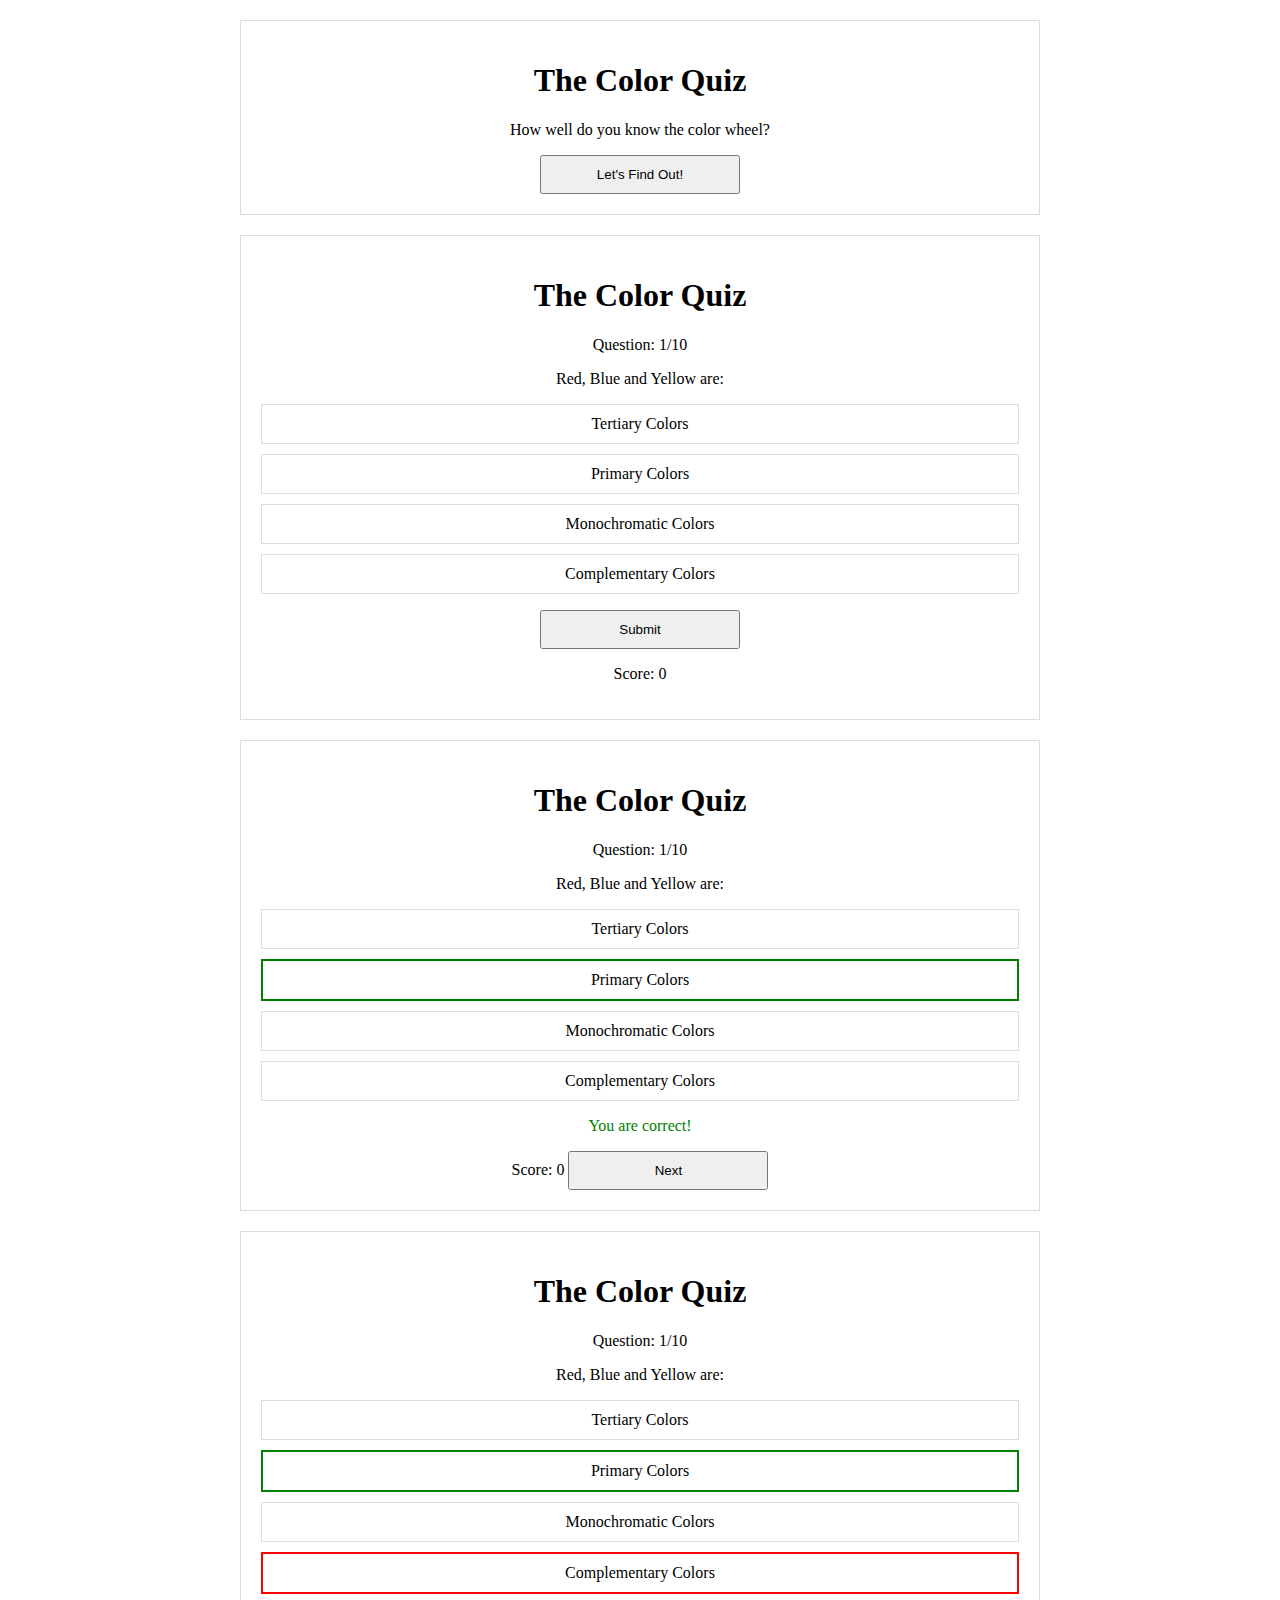
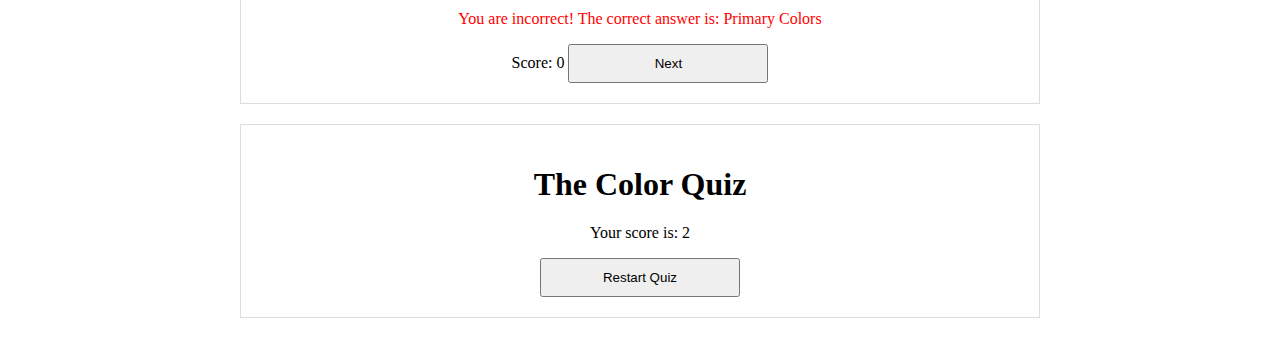
==== index.html @ 23e06079 "greybox wireframe created" ====
<!DOCTYPE html>
<html lang="en">
<head>
    <meta charset="UTF-8">
    <meta name="viewport" content="width=device-width, initial-scale=1.0">
    <meta http-equiv="X-UA-Compatible" content="ie=edge">
    <title>Color Wheel Quiz</title>
    <link rel="stylesheet" type="text/css" href="styles.css">
</head>
<body>
    <section id="startQuiz">
        <header>
            <h1>The Color Quiz</h1>
        </header>
        <main>
            <section>
                <p>How well do you know the color wheel?</p>
                <button type="submit">Let's Find Out!</button>
            </section>
        </main>
    </section>
    <section  id="firstQ">
        <header>
            <h1>The Color Quiz</h1>
            <p>Question: 1/10</p>
        </header>
        <main>
            <p>Red, Blue and Yellow are:</p>
            <ul>
                <li>Tertiary Colors</li>
                <li>Primary Colors</li>
                <li>Monochromatic Colors</li>
                <li>Complementary Colors</li>
            </ul>
            <button type="submit">Submit</button>
            <p>Score: 0</p>

        </main>

    </section>
    <section id="correctA">
            <header>
                <h1>The Color Quiz</h1>
                <p>Question: 1/10</p>
            </header>
            <main>
                <p>Red, Blue and Yellow are:</p>
                <ul>
                    <li>Tertiary Colors</li>
                    <li class="correct">Primary Colors</li>
                    <li>Monochromatic Colors</li>
                    <li>Complementary Colors</li>
                </ul>
                <footer>
                    <p>You are correct!</p>
                    <p>Score: 0</p>
                    <button type="submit">Next</button>
                </footer>
                
    
            </main>
    
        </section>
        <section id="wrongA">
                <header>
                    <h1>The Color Quiz</h1>
                    <p>Question: 1/10</p>
                </header>
                <main>
                    <p>Red, Blue and Yellow are:</p>
                    <ul>
                        <li>Tertiary Colors</li>
                        <li class="correct">Primary Colors</li>
                        <li>Monochromatic Colors</li>
                        <li class="wrong">Complementary Colors</li>
                    </ul>
                    <footer>
                        <p>You are incorrect! The correct answer is: Primary Colors</p>
                        <p>Score: 0</p>
                        <button type="submit">Next</button>
                    </footer>
                    
        
                </main>
        
            </section>
            <section id="quizFinished">
                    <header>
                        <h1>The Color Quiz</h1>
                    </header>
                    <main>
                        <section>
                            <p>Your score is: 2</p>
                            <button type="submit">Restart Quiz</button>
                        </section>
                    </main>
                </section>
</body>
</html>
---- styles.css ----
*{box-sizing: border-box; }
body{
    text-align: center;
}
body > section{
    padding:20px;
    max-width: 800px;
    margin: 20px auto;
    border: 1px solid #ddd;
}
ul{padding:0;}
ul li{
    list-style: none;
    border: 1px solid #ddd;
    padding: 10px 0;
    margin: 10px auto;
}
button{
    width:200px;
    padding: 10px 8px;
}
.correct{
    border:2px solid green;
}
.wrong{
    border:2px solid red;
}
footer p{
    display: inline;
    
}
footer p:first-of-type{
    color: green;
    display: block;
}
#wrongA footer p:first-of-type{
    color: red;
}
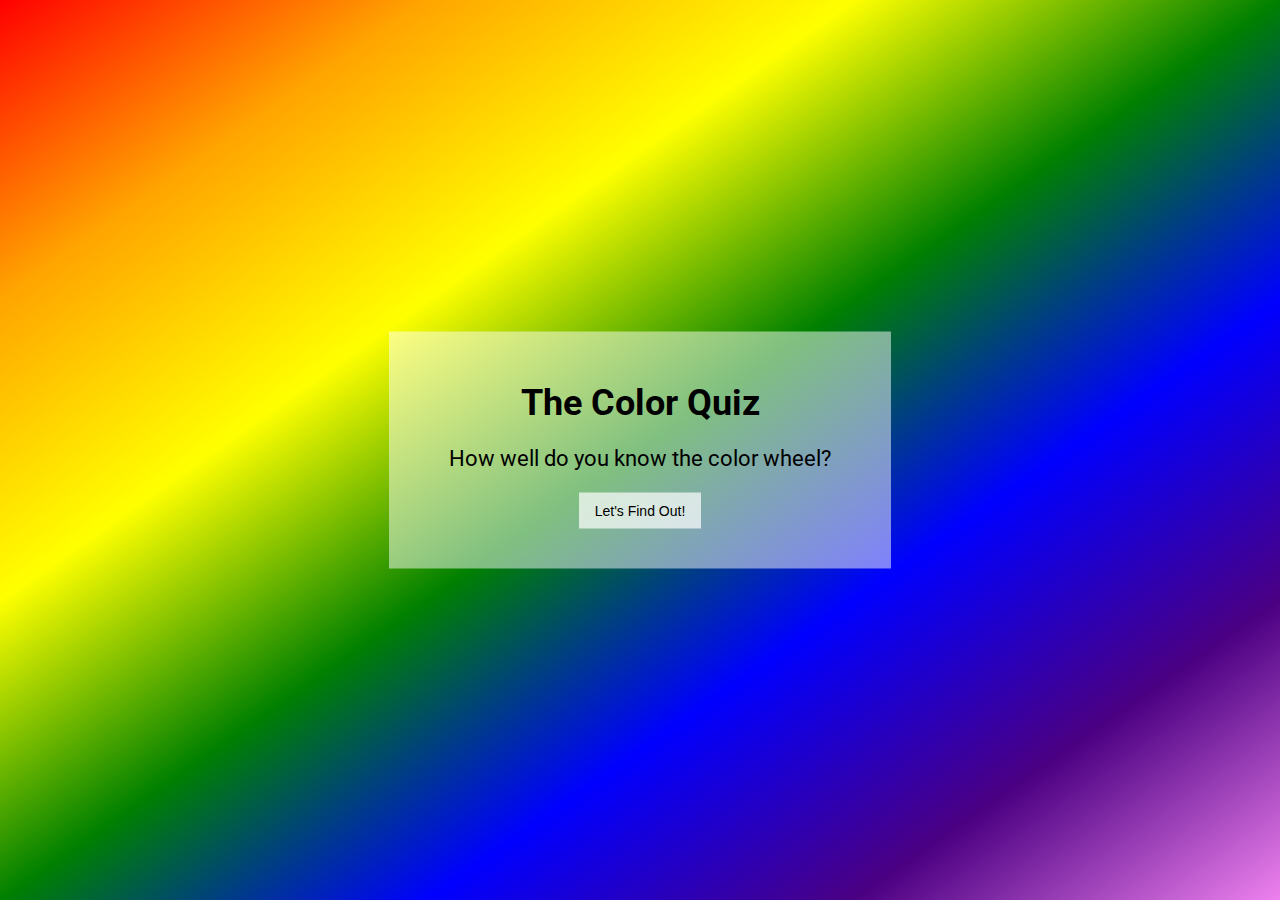
==== commit 704a1619: "app styled and working through rendering first question" ====
--- a/index.html
+++ b/index.html
@@ -6,94 +6,27 @@
     <meta http-equiv="X-UA-Compatible" content="ie=edge">
     <title>Color Wheel Quiz</title>
     <link rel="stylesheet" type="text/css" href="styles.css">
+    <link href="https://fonts.googleapis.com/css?family=Roboto&display=swap" rel="stylesheet">
 </head>
 <body>
-    <section id="startQuiz">
+    <div class="backgroundColors"></div>
+    <section id="quizBox">
         <header>
             <h1>The Color Quiz</h1>
         </header>
-        <main>
-            <section>
+        <main class="questionArea">
+            <section class="question">
                 <p>How well do you know the color wheel?</p>
-                <button type="submit">Let's Find Out!</button>
+                <button type="submit" class="startQuiz">Let's Find Out!</button>
+            
+                <button type="submit" id="submit">Submit</button>
+                <p class="questionTracker">Question: <span class="qNumber">0</span>/10</p>
+                <p class="scoreTracker">Score: <span class="score">0</span>/10</p>
             </section>
         </main>
     </section>
-    <section  id="firstQ">
-        <header>
-            <h1>The Color Quiz</h1>
-            <p>Question: 1/10</p>
-        </header>
-        <main>
-            <p>Red, Blue and Yellow are:</p>
-            <ul>
-                <li>Tertiary Colors</li>
-                <li>Primary Colors</li>
-                <li>Monochromatic Colors</li>
-                <li>Complementary Colors</li>
-            </ul>
-            <button type="submit">Submit</button>
-            <p>Score: 0</p>
-
-        </main>
-
-    </section>
-    <section id="correctA">
-            <header>
-                <h1>The Color Quiz</h1>
-                <p>Question: 1/10</p>
-            </header>
-            <main>
-                <p>Red, Blue and Yellow are:</p>
-                <ul>
-                    <li>Tertiary Colors</li>
-                    <li class="correct">Primary Colors</li>
-                    <li>Monochromatic Colors</li>
-                    <li>Complementary Colors</li>
-                </ul>
-                <footer>
-                    <p>You are correct!</p>
-                    <p>Score: 0</p>
-                    <button type="submit">Next</button>
-                </footer>
-                
-    
-            </main>
-    
-        </section>
-        <section id="wrongA">
-                <header>
-                    <h1>The Color Quiz</h1>
-                    <p>Question: 1/10</p>
-                </header>
-                <main>
-                    <p>Red, Blue and Yellow are:</p>
-                    <ul>
-                        <li>Tertiary Colors</li>
-                        <li class="correct">Primary Colors</li>
-                        <li>Monochromatic Colors</li>
-                        <li class="wrong">Complementary Colors</li>
-                    </ul>
-                    <footer>
-                        <p>You are incorrect! The correct answer is: Primary Colors</p>
-                        <p>Score: 0</p>
-                        <button type="submit">Next</button>
-                    </footer>
-                    
-        
-                </main>
-        
-            </section>
-            <section id="quizFinished">
-                    <header>
-                        <h1>The Color Quiz</h1>
-                    </header>
-                    <main>
-                        <section>
-                            <p>Your score is: 2</p>
-                            <button type="submit">Restart Quiz</button>
-                        </section>
-                    </main>
-                </section>
+<script src="https://code.jquery.com/jquery-3.2.1.min.js"></script>
+<script src="script.js"></script>
+<script src="store.js"></script>
 </body>
 </html>--- a/styles.css
+++ b/styles.css
@@ -1,34 +1,93 @@
 *{box-sizing: border-box; }
 body{
     text-align: center;
+    font-family: 'Roboto', Arial, Helvetica, sans-serif;
+    margin:0;
 }
-body > section{
-    padding:20px;
+.backgroundColors{
+    background-color: blue; /* For browsers that do not support gradients */
+    background-image: linear-gradient(to bottom right, red,orange,yellow,green,blue,indigo,violet);
+    background-repeat: no-repeat;
+    background-size: cover;
+    width:100vw;
+    height: 100vh;
+    z-index: 1;
+    position:absolute;
+   
+}
+#quizBox{
     max-width: 800px;
-    margin: 20px auto;
-    border: 1px solid #ddd;
+    background-color: rgba(255, 255, 255, .5);
+    padding: 40px 60px;
+    z-index: 5;
+    position: absolute;
+    left: 50%;
+    top: 50%;
+    transform: translate(-50%, -50%);
 }
-ul{padding:0;}
-ul li{
-    list-style: none;
-    border: 1px solid #ddd;
-    padding: 10px 0;
-    margin: 10px auto;
+
+h1{
+    margin:10px;
+    font-size: 36px;
 }
-button{
-    width:200px;
-    padding: 10px 8px;
+
+.question button{
+    padding: 10px 16px;
+    border: none;
+    background-color: rgba(255, 255, 255, .7);
+    font-size: 14px;
 }
+.question p{
+    font-size: 22px;
+}
+form{
+    text-align: left;
+}
+form label{
+    padding: 10px 12px;
+    display: block;
+    outline: none;
+    border: 1px solid #777;
+    margin: 10px 0;
+}
+form input{
+    vertical-align: top;
+    
+}
+
+p.questionTracker, p.scoreTracker{
+    float: right;
+    font-size: 14px;
+    
+}
+p.questionTracker{float:left;}
+#submit{
+    display: block;
+    padding: 10px 30px;
+    border: none;
+    background-color: rgba(255, 255, 255, .7);
+    width: 100%;
+    font-size:14px;
+}
+
+header p, .submitScore, p.questionTracker, p.scoreTracker, #submit{display:none;}
+
+.nxtbtn{
+    display: block;
+    padding: 10px 30px;
+    border: none;
+    background-color: rgba(255, 255, 255, .7);
+    width: 100%;
+    font-size:14px;
+}
+
 .correct{
     border:2px solid green;
 }
 .wrong{
     border:2px solid red;
 }
-footer p{
-    display: inline;
-    
-}
+
 footer p:first-of-type{
     color: green;
     display: block;
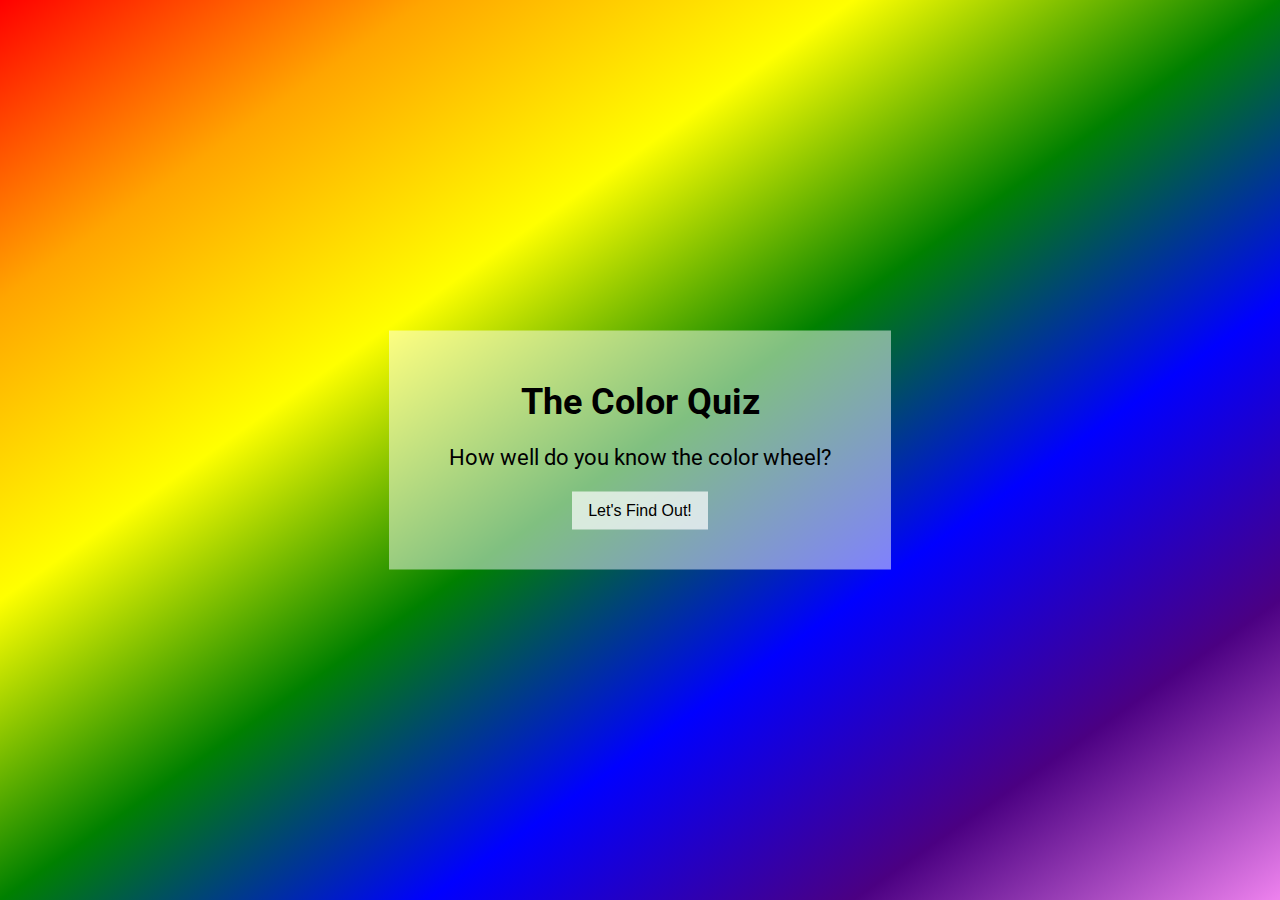
==== commit 816591ea: "fixed retake quiz issue" ====
--- a/index.html
+++ b/index.html
@@ -15,13 +15,13 @@
             <h1>The Color Quiz</h1>
         </header>
         <main class="questionArea">
-            <section class="question">
+            <section class="questionWrap">
                 <p>How well do you know the color wheel?</p>
                 <button type="submit" class="startQuiz">Let's Find Out!</button>
             
                 <button type="submit" id="submit">Submit</button>
-                <p class="questionTracker">Question: <span class="qNumber">0</span>/10</p>
-                <p class="scoreTracker">Score: <span class="score">0</span>/10</p>
+                <p class="questionTracker">Question: <span class="qNumber">0</span>/5</p>
+                <p class="scoreTracker">Score: <span class="score">0</span>/5</p>
             </section>
         </main>
     </section>
--- a/styles.css
+++ b/styles.css
@@ -31,13 +31,13 @@
     font-size: 36px;
 }
 
-.question button{
+.questionWrap button{
     padding: 10px 16px;
     border: none;
     background-color: rgba(255, 255, 255, .7);
-    font-size: 14px;
+    font-size: 16px;
 }
-.question p{
+.questionWrap p{
     font-size: 22px;
 }
 form{
@@ -67,18 +67,20 @@
     border: none;
     background-color: rgba(255, 255, 255, .7);
     width: 100%;
-    font-size:14px;
+    font-size:16px;
 }
 
-header p, .submitScore, p.questionTracker, p.scoreTracker, #submit{display:none;}
-
+header p, p.questionTracker, p.scoreTracker, #submit{display:none;}
+p.feedback{
+    font-size: 14px;
+}
 .nxtbtn{
     display: block;
     padding: 10px 30px;
     border: none;
     background-color: rgba(255, 255, 255, .7);
     width: 100%;
-    font-size:14px;
+    font-size:16px;
 }
 
 .correct{
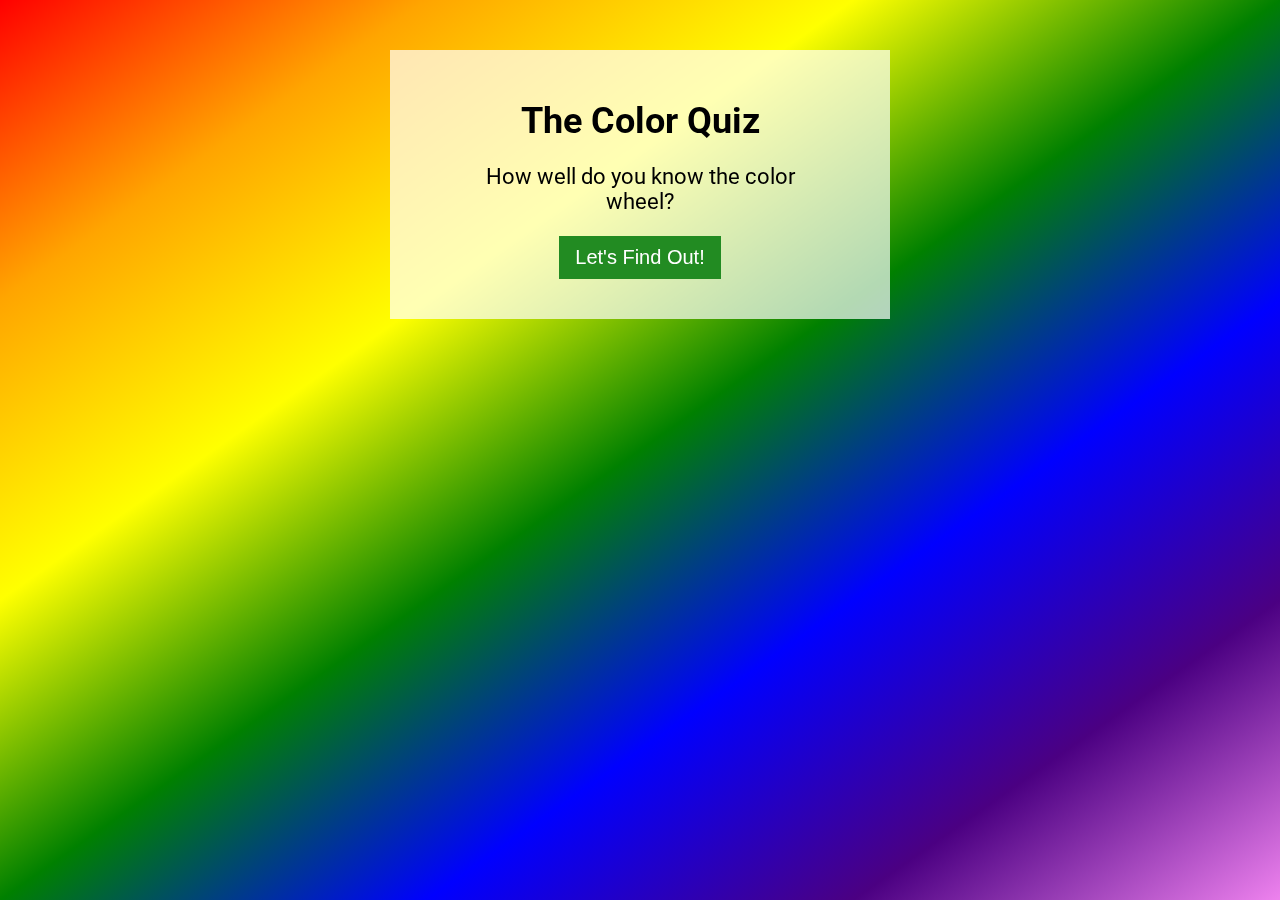
==== commit e475fae7: "created submit empty select error and adjusted some styling and accessibility" ====
--- a/index.html
+++ b/index.html
@@ -19,7 +19,7 @@
                 <p>How well do you know the color wheel?</p>
                 <button type="submit" class="startQuiz">Let's Find Out!</button>
             
-                <button type="submit" id="submit">Submit</button>
+                
                 <p class="questionTracker">Question: <span class="qNumber">0</span>/5</p>
                 <p class="scoreTracker">Score: <span class="score">0</span>/5</p>
             </section>
--- a/styles.css
+++ b/styles.css
@@ -16,30 +16,34 @@
    
 }
 #quizBox{
-    max-width: 800px;
-    background-color: rgba(255, 255, 255, .5);
+    max-width: 500px;
+    width: 60%;
+    background-color: rgba(255, 255, 255, .7);
     padding: 40px 60px;
     z-index: 5;
-    position: absolute;
+    position: fixed;
+    margin: 50px auto;
     left: 50%;
-    top: 50%;
-    transform: translate(-50%, -50%);
+    transform: translate(-50%, 0);
 }
 
 h1{
     margin:10px;
     font-size: 36px;
 }
-
+button{font-size:20px;cursor: pointer;background-color: forestgreen; color:white;}
+button:hover{background-color: darkgreen;}
 .questionWrap button{
     padding: 10px 16px;
     border: none;
-    background-color: rgba(255, 255, 255, .7);
-    font-size: 16px;
 }
 .questionWrap p{
     font-size: 22px;
 }
+p.question{
+    margin-top:10px;
+}
+
 form{
     text-align: left;
 }
@@ -49,12 +53,17 @@
     outline: none;
     border: 1px solid #777;
     margin: 10px 0;
+    background-color: #fff;
+    cursor: pointer;
+    font-size:18px;
 }
 form input{
     vertical-align: top;
     
 }
-
+form label:hover{
+   background-color: #eee;
+}
 p.questionTracker, p.scoreTracker{
     float: right;
     font-size: 14px;
@@ -65,22 +74,20 @@
     display: block;
     padding: 10px 30px;
     border: none;
-    background-color: rgba(255, 255, 255, .7);
     width: 100%;
-    font-size:16px;
+    
 }
 
-header p, p.questionTracker, p.scoreTracker, #submit{display:none;}
+header p, p.questionTracker, p.scoreTracker{display:none;}
 p.feedback{
-    font-size: 14px;
+    font-size: 16px;
 }
 .nxtbtn{
     display: block;
     padding: 10px 30px;
     border: none;
-    background-color: rgba(255, 255, 255, .7);
     width: 100%;
-    font-size:16px;
+    
 }
 
 .correct{
@@ -96,4 +103,14 @@
 }
 #wrongA footer p:first-of-type{
     color: red;
+}
+@media screen and (max-width: 800px){
+    #quizBox{width: 80%;
+    padding: 40px 40px;
+    margin: 30px auto;}
+}
+@media screen and (max-width: 450px){
+    #quizBox{width: 90%;
+    padding: 30px 20px;
+    margin: 20px auto;}
 }